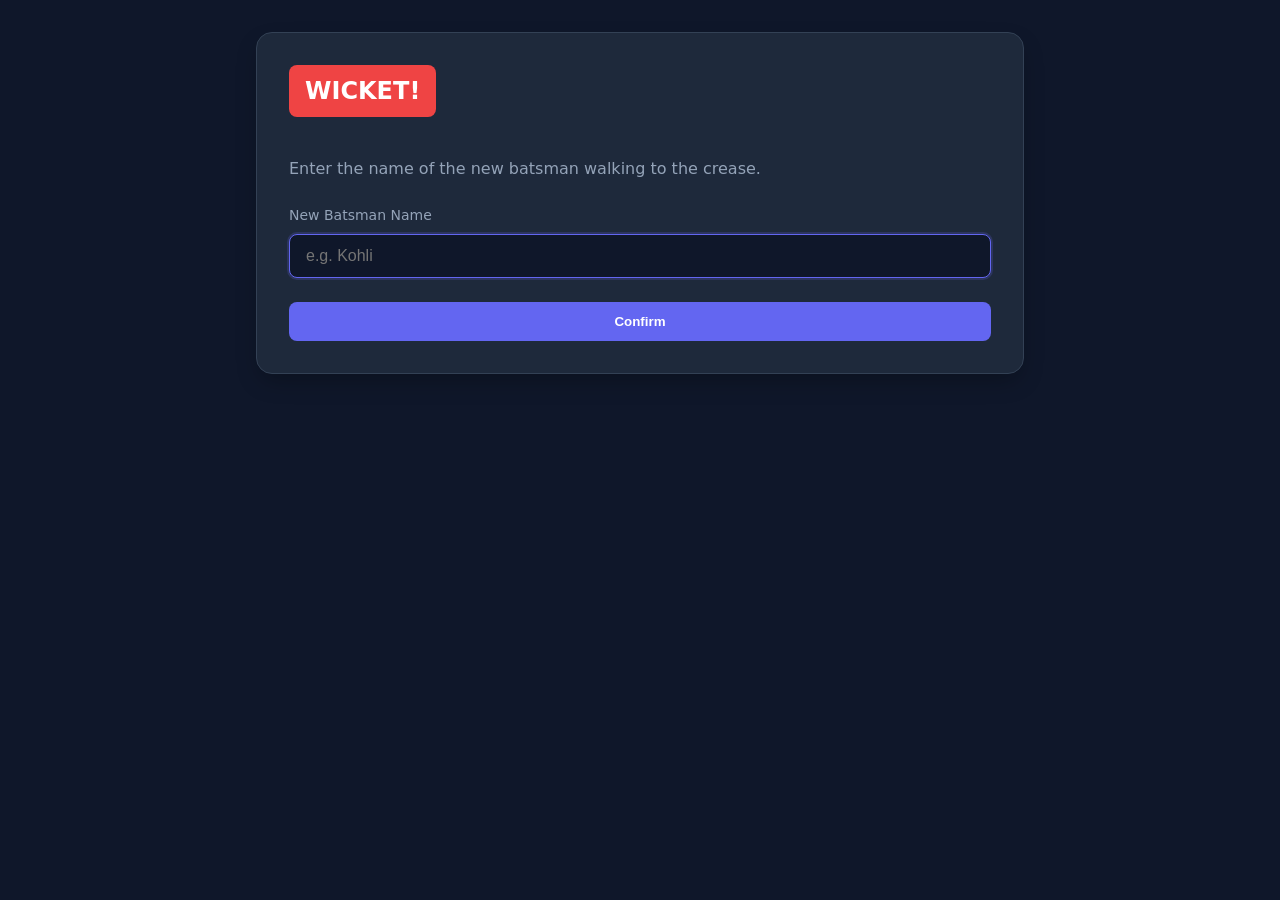
==== templates/new_batsman.html @ 1b0dd685 "Initial commit with .env support and modular routes" ====
<!DOCTYPE html>
<html lang="en">
<head>
    <meta charset="UTF-8">
    <meta name="viewport" content="width=device-width, initial-scale=1.0">
    <title>🏏 TSE SmartCric Scorer</title>
    <link rel="stylesheet" href="/static/style.css">
</head>
<body>
    <div class="container fade-in">
        <form action="/set-batsman" method="post" class="card">
            <h2 class="btn-danger" style="display: inline-block; padding: 0.5rem 1rem; border-radius: 0.5rem;">WICKET!</h2>
            <p style="color: var(--text-muted); margin: 1.5rem 0;">Enter the name of the new batsman walking to the crease.</p>

            <div class="form-group">
                <label for="name">New Batsman Name</label>
                <input type="text" id="name" name="name" placeholder="e.g. Kohli" required autofocus>
            </div>

            <button type="submit" class="btn btn-primary" style="width: 100%;">Confirm</button>
        </form>
    </div>
</body>
</html>
---- static/style.css ----
:root {
    --primary: #6366f1;
    --primary-dark: #4f46e5;
    --secondary: #10b981;
    --accent: #f59e0b;
    --danger: #ef4444;
    --background: #0f172a;
    --card-bg: #1e293b;
    --text: #f8fafc;
    --text-muted: #94a3b8;
    --border: #334155;
    --font-main: 'Inter', system-ui, -apple-system, sans-serif;
}

* {
    margin: 0;
    padding: 0;
    box-sizing: border-box;
}

body {
    font-family: var(--font-main);
    background: var(--background);
    color: var(--text);
    line-height: 1.5;
    -webkit-font-smoothing: antialiased;
}

.container {
    max-width: 800px;
    margin: 0 auto;
    padding: 2rem 1rem;
}

.card {
    background: var(--card-bg);
    border-radius: 1rem;
    padding: 2rem;
    box-shadow: 0 10px 25px -5px rgba(0, 0, 0, 0.3);
    border: 1px solid var(--border);
    margin-bottom: 2rem;
}

h1, h2, h3 {
    color: white;
    margin-bottom: 1rem;
}

.title-main {
    color: var(--primary);
    font-weight: 800;
}

.form-group {
    margin-bottom: 1.5rem;
}

label {
    display: block;
    margin-bottom: 0.5rem;
    color: var(--text-muted);
    font-size: 0.875rem;
    font-weight: 500;
}

input, select {
    width: 100%;
    padding: 0.75rem 1rem;
    background: var(--background);
    border: 1px solid var(--border);
    border-radius: 0.5rem;
    color: white;
    font-size: 1rem;
    transition: all 0.2s;
}

input:focus, select:focus {
    outline: none;
    border-color: var(--primary);
    box-shadow: 0 0 0 2px rgba(99, 102, 241, 0.2);
}

.btn {
    display: inline-flex;
    align-items: center;
    justify-content: center;
    padding: 0.75rem 1.5rem;
    border-radius: 0.5rem;
    font-weight: 600;
    text-decoration: none;
    cursor: pointer;
    transition: all 0.2s;
    border: none;
    gap: 0.5rem;
}

.btn-primary {
    background: var(--primary);
    color: white;
}

.btn-primary:hover {
    background: var(--primary-dark);
    transform: translateY(-1px);
}

.btn-secondary {
    background: var(--secondary);
    color: white;
}

.btn-danger {
    background: var(--danger);
    color: white;
}

.btn-outline {
    background: transparent;
    border: 1px solid var(--border);
    color: var(--text);
}

.btn-outline:hover {
    border-color: var(--primary);
    color: var(--primary);
}

/* Scoreboard Styles */
.scoreboard {
    text-align: center;
    padding: 1.5rem;
    background: var(--card-bg);
    border-radius: 1rem;
}

.score {
    font-size: 3.5rem;
    font-weight: 800;
    margin: 0.5rem 0;
}

.overs {
    color: var(--text-muted);
    font-size: 1.125rem;
}

.stats-grid {
    display: grid;
    grid-template-columns: 1fr 1fr;
    gap: 1rem;
    margin-top: 1.5rem;
}

.stat-box {
    padding: 1rem;
    background: rgba(255, 255, 255, 0.05);
    border-radius: 0.75rem;
    text-align: center;
}

.stat-label {
    font-size: 0.75rem;
    color: var(--text-muted);
    text-transform: uppercase;
    letter-spacing: 0.05em;
}

.stat-value {
    font-size: 1.25rem;
    font-weight: 700;
}

/* Control Buttons */
.controls {
    display: grid;
    grid-template-columns: repeat(auto-fit, minmax(80px, 1fr));
    gap: 0.75rem;
}

.run-btn {
    aspect-ratio: 1;
    font-size: 1.25rem;
}

/* Transition Effects */
.fade-in {
    animation: fadeIn 0.4s ease-out;
}

@keyframes fadeIn {
    from { opacity: 0; transform: translateY(10px); }
    to { opacity: 1; transform: translateY(0); }
}

/* Table Styles */
table {
    width: 100%;
    border-collapse: collapse;
    margin-top: 1rem;
}

th {
    text-align: left;
    padding: 0.75rem 1rem;
    color: var(--text-muted);
    font-size: 0.75rem;
    text-transform: uppercase;
}

td {
    padding: 1rem;
    border-top: 1px solid var(--border);
}

.player-active {
    border-left: 4px solid var(--primary);
    background: rgba(99, 102, 241, 0.05);
}

/* Coin Toss Styles */
.toss-container {
    perspective: 1000px;
    height: 200px;
    display: flex;
    justify-content: center;
    align-items: center;
    margin: 2rem 0;
}

.coin {
    width: 120px;
    height: 120px;
    position: relative;
    transform-style: preserve-3d;
    transition: transform 3s cubic-bezier(0.175, 0.885, 0.32, 1.275);
}

.coin div {
    width: 100%;
    height: 100%;
    position: absolute;
    border-radius: 50%;
    backface-visibility: hidden;
    display: flex;
    justify-content: center;
    align-items: center;
    font-size: 1.5rem;
    font-weight: 800;
    border: 4px solid #fcd34d;
    box-shadow: inset 0 0 20px rgba(0,0,0,0.2), 0 0 20px rgba(251, 191, 36, 0.4);
}

.heads {
    background: linear-gradient(135deg, #fcd34d, #d97706);
    color: #78350f;
    z-index: 2;
}

.tails {
    background: linear-gradient(135deg, #fbbf24, #b45309);
    color: #78350f;
    transform: rotateY(180deg);
}

@keyframes flip-heads {
    0% { transform: rotateY(0); }
    100% { transform: rotateY(1800deg); } /* 5 full rotations */
}

@keyframes flip-tails {
    0% { transform: rotateY(0); }
    100% { transform: rotateY(1980deg); } /* 5.5 full rotations */
}

.flipping-heads {
    animation: flip-heads 3s forwards cubic-bezier(0.175, 0.885, 0.32, 1.275);
}

.flipping-tails {
    animation: flip-tails 3s forwards cubic-bezier(0.175, 0.885, 0.32, 1.275);
}

.toss-winner-card {
    background: rgba(16, 185, 129, 0.1);
    border: 1px solid var(--secondary);
    border-radius: 1rem;
    padding: 1.5rem;
    text-align: center;
    margin-top: 1rem;
    display: none;
}

.toss-choice-btns {
    display: flex;
    gap: 1rem;
    margin-top: 1.5rem;
    justify-content: center;
}

@media (max-width: 600px) {
    .controls {
        grid-template-columns: repeat(4, 1fr);
    }
}
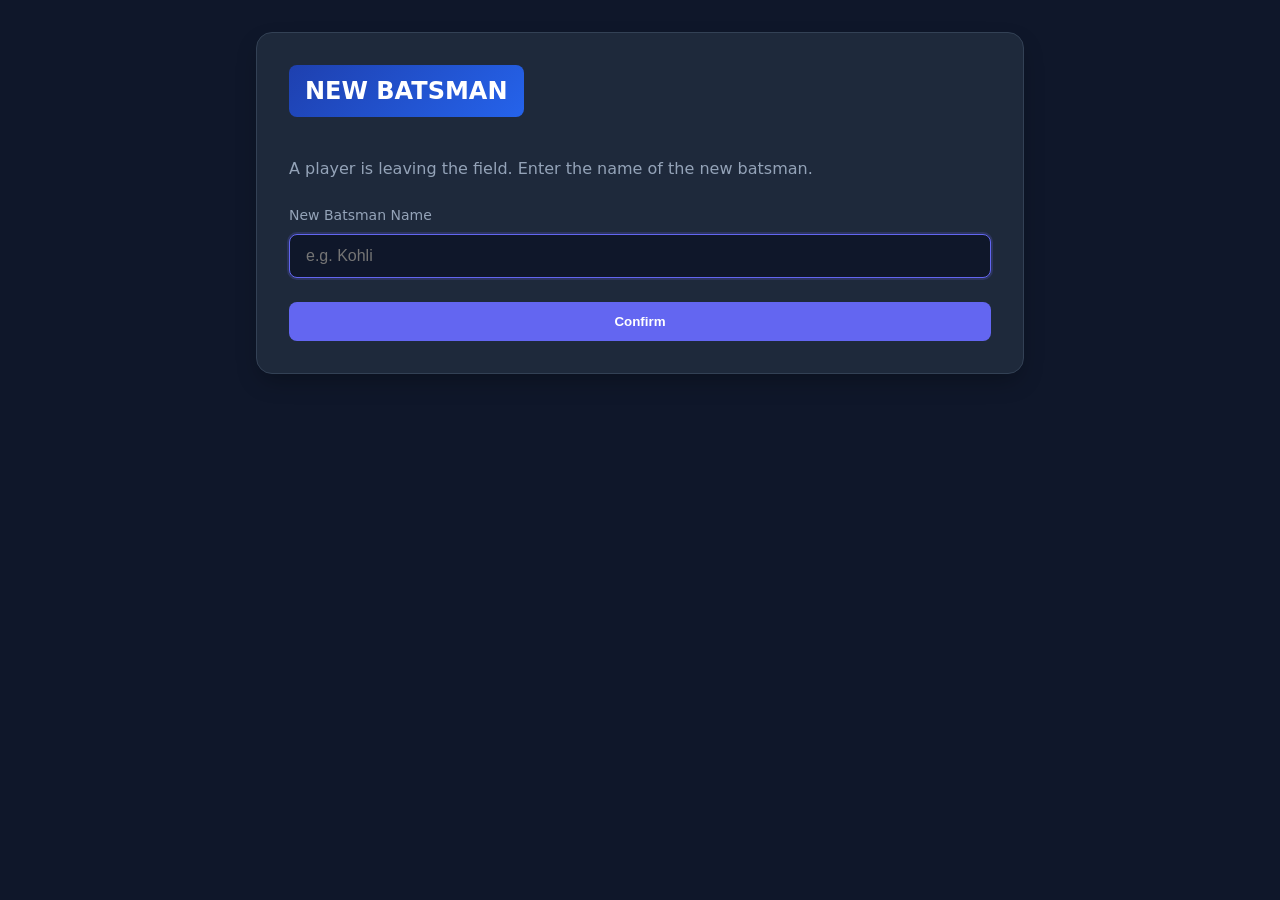
==== commit 38286fff: "Add Retire Feature" ====
--- a/templates/new_batsman.html
+++ b/templates/new_batsman.html
@@ -9,8 +9,8 @@
 <body>
     <div class="container fade-in">
         <form action="/set-batsman" method="post" class="card">
-            <h2 class="btn-danger" style="display: inline-block; padding: 0.5rem 1rem; border-radius: 0.5rem;">WICKET!</h2>
-            <p style="color: var(--text-muted); margin: 1.5rem 0;">Enter the name of the new batsman walking to the crease.</p>
+            <h2 class="btn-primary" style="display: inline-block; padding: 0.5rem 1rem; border-radius: 0.5rem; background: linear-gradient(135deg, #1e40af, #2563eb);">NEW BATSMAN</h2>
+            <p style="color: var(--text-muted); margin: 1.5rem 0;">A player is leaving the field. Enter the name of the new batsman.</p>
 
             <div class="form-group">
                 <label for="name">New Batsman Name</label>
